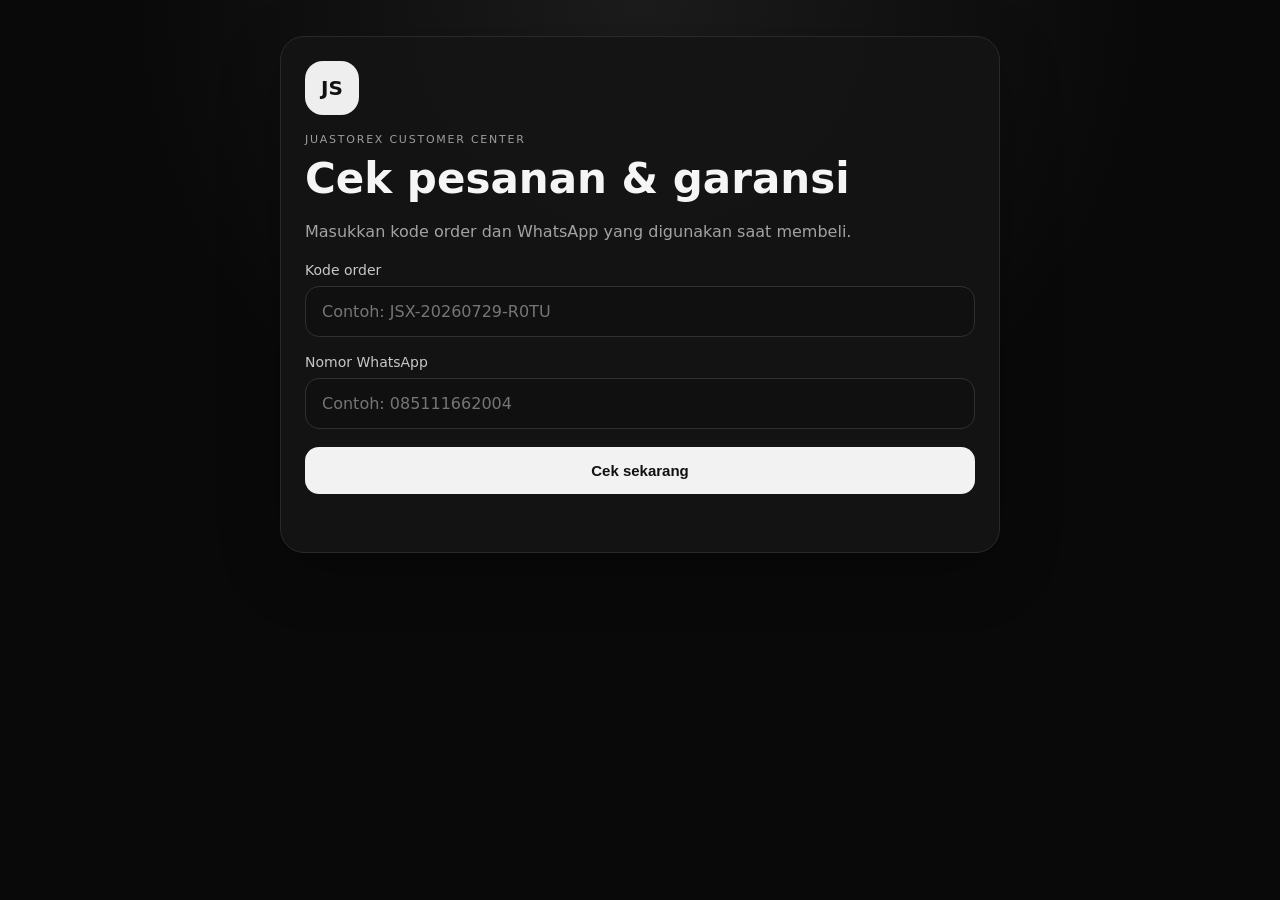
==== public/index.html @ 3ccf3659 "Add files via upload" ====
<!DOCTYPE html>
<html lang="id">
<head>
  <meta charset="UTF-8">
  <meta name="viewport" content="width=device-width, initial-scale=1.0">
  <title>JuaStoreX Customer Center</title>
  <link rel="stylesheet" href="styles.css">
</head>
<body>
  <main class="shell">
    <section class="card">
      <div class="brand">JS</div>
      <p class="eyebrow">JUASTOREX CUSTOMER CENTER</p>
      <h1>Cek pesanan & garansi</h1>
      <p class="muted">Masukkan kode order dan WhatsApp yang digunakan saat membeli.</p>

      <form id="checkForm">
        <label for="orderCode">Kode order</label>
        <input id="orderCode" required placeholder="Contoh: JSX-20260729-R0TU">

        <label for="customerWa">Nomor WhatsApp</label>
        <input id="customerWa" required inputmode="numeric" placeholder="Contoh: 085111662004">

        <button type="submit">Cek sekarang</button>
      </form>
      <p id="message" class="message"></p>
    </section>

    <section id="orderResult" class="card hidden">
      <p class="eyebrow">DETAIL PESANAN</p>
      <div id="orderDetails" class="details"></div>
      <hr>
      <h2>Ajukan klaim garansi</h2>

      <form id="claimForm">
        <label for="claimReason">Alasan kendala</label>
        <textarea id="claimReason" required rows="4" placeholder="Jelaskan kendala dengan jelas"></textarea>

        <label for="claimPhoto">Foto bukti kendala</label>
        <label class="photo-picker" for="claimPhoto">
          <span id="photoText">Pilih foto atau screenshot</span>
          <small>JPG, PNG, atau WEBP • Maksimal 5 MB</small>
        </label>
        <input id="claimPhoto" class="hidden-input" type="file"
               accept="image/jpeg,image/png,image/webp" required>

        <div id="photoPreview" class="preview"></div>
        <button id="claimButton" type="submit">Kirim klaim</button>
      </form>
      <p id="claimMessage" class="message"></p>
    </section>
  </main>
  <script src="app.js"></script>
</body>
</html>
---- public/styles.css ----
:root{color-scheme:dark;font-family:Inter,system-ui,Arial,sans-serif;background:#090909;color:#f5f5f5}*{box-sizing:border-box}body{margin:0;min-height:100vh;background:radial-gradient(circle at top,rgba(255,255,255,.08),transparent 32rem),#090909}.shell{width:min(720px,calc(100% - 28px));margin:0 auto;padding:36px 0 72px}.card{background:rgba(20,20,20,.92);border:1px solid #292929;border-radius:24px;padding:24px;margin-bottom:18px;box-shadow:0 18px 60px rgba(0,0,0,.25)}.brand{width:54px;height:54px;display:grid;place-items:center;border-radius:18px;background:#eee;color:#111;font-weight:900;font-size:20px}.eyebrow{margin:18px 0 8px;letter-spacing:.16em;font-size:11px;color:#9d9d9d}h1,h2{margin:0 0 10px}h1{font-size:clamp(28px,8vw,42px)}h2{font-size:22px}.muted{color:#a2a2a2;line-height:1.6}label{display:block;margin:17px 0 8px;font-size:14px;color:#c8c8c8}input,textarea{width:100%;border:1px solid #303030;border-radius:14px;background:#101010;color:#fff;padding:15px 16px;font:inherit;outline:none}input:focus,textarea:focus{border-color:#777}button{width:100%;margin-top:18px;padding:15px 18px;border:0;border-radius:14px;background:#f2f2f2;color:#111;font-weight:800;font-size:15px;cursor:pointer}button:disabled{opacity:.55;cursor:wait}.details{display:grid;gap:10px}.detail{display:grid;grid-template-columns:140px 1fr;gap:12px;padding:12px 0;border-bottom:1px solid #242424}.detail span:first-child{color:#8f8f8f}hr{border:0;border-top:1px solid #292929;margin:24px 0}.photo-picker{border:1px dashed #414141;border-radius:16px;padding:22px;text-align:center;cursor:pointer;background:#101010}.photo-picker span,.photo-picker small{display:block}.photo-picker span{color:#f0f0f0;font-weight:700}.photo-picker small{margin-top:7px;color:#858585}.hidden-input,.hidden{display:none!important}.preview img{width:100%;max-height:300px;object-fit:contain;border-radius:16px;margin-top:14px;border:1px solid #2f2f2f}.message{min-height:20px;margin:14px 0 0;color:#cfcfcf;line-height:1.5}.message.error{color:#ff8f8f}.message.success{color:#8fffb0}@media(max-width:520px){.card{padding:19px;border-radius:20px}.detail{grid-template-columns:1fr;gap:4px}}
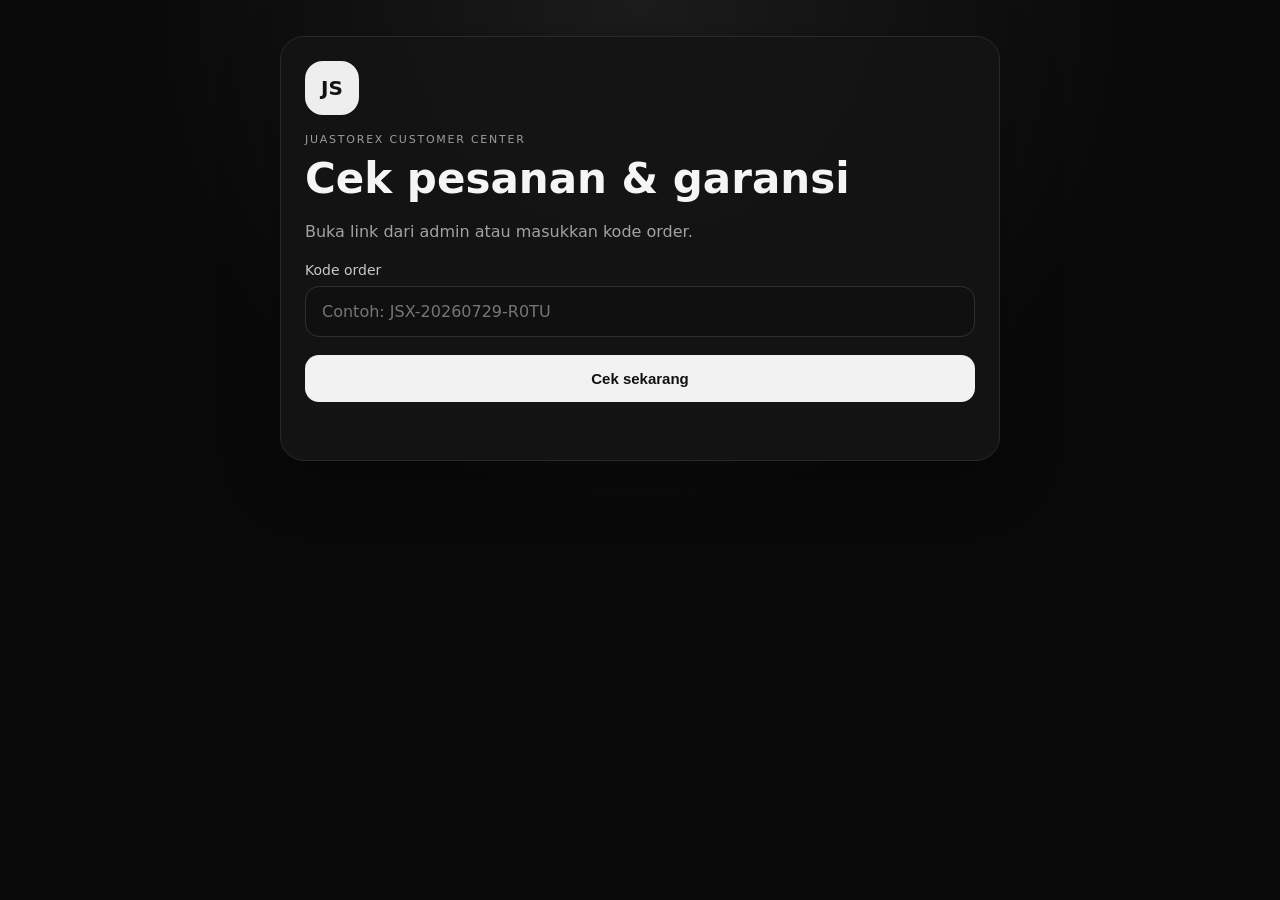
==== commit 2638d15c: "Update index.html" ====
--- a/public/index.html
+++ b/public/index.html
@@ -6,50 +6,99 @@
   <title>JuaStoreX Customer Center</title>
   <link rel="stylesheet" href="styles.css">
 </head>
+
 <body>
   <main class="shell">
+
     <section class="card">
       <div class="brand">JS</div>
+
       <p class="eyebrow">JUASTOREX CUSTOMER CENTER</p>
+
       <h1>Cek pesanan & garansi</h1>
-      <p class="muted">Masukkan kode order dan WhatsApp yang digunakan saat membeli.</p>
+
+      <p class="muted">
+        Buka link dari admin atau masukkan kode order.
+      </p>
 
       <form id="checkForm">
+
         <label for="orderCode">Kode order</label>
-        <input id="orderCode" required placeholder="Contoh: JSX-20260729-R0TU">
 
-        <label for="customerWa">Nomor WhatsApp</label>
-        <input id="customerWa" required inputmode="numeric" placeholder="Contoh: 085111662004">
+        <input
+          id="orderCode"
+          required
+          readonly
+          placeholder="Contoh: JSX-20260729-R0TU"
+        >
 
-        <button type="submit">Cek sekarang</button>
+        <input
+          id="customerWa"
+          hidden
+          readonly
+        >
+
+        <button type="submit">
+          Cek sekarang
+        </button>
+
       </form>
+
       <p id="message" class="message"></p>
+
     </section>
 
     <section id="orderResult" class="card hidden">
+
       <p class="eyebrow">DETAIL PESANAN</p>
+
       <div id="orderDetails" class="details"></div>
+
       <hr>
+
       <h2>Ajukan klaim garansi</h2>
 
       <form id="claimForm">
+
         <label for="claimReason">Alasan kendala</label>
-        <textarea id="claimReason" required rows="4" placeholder="Jelaskan kendala dengan jelas"></textarea>
+
+        <textarea
+          id="claimReason"
+          required
+          rows="4"
+          placeholder="Jelaskan kendala dengan jelas"
+        ></textarea>
 
         <label for="claimPhoto">Foto bukti kendala</label>
+
         <label class="photo-picker" for="claimPhoto">
           <span id="photoText">Pilih foto atau screenshot</span>
           <small>JPG, PNG, atau WEBP • Maksimal 5 MB</small>
         </label>
-        <input id="claimPhoto" class="hidden-input" type="file"
-               accept="image/jpeg,image/png,image/webp" required>
+
+        <input
+          id="claimPhoto"
+          class="hidden-input"
+          type="file"
+          accept="image/jpeg,image/png,image/webp"
+          required
+        >
 
         <div id="photoPreview" class="preview"></div>
-        <button id="claimButton" type="submit">Kirim klaim</button>
+
+        <button id="claimButton" type="submit">
+          Kirim klaim
+        </button>
+
       </form>
+
       <p id="claimMessage" class="message"></p>
+
     </section>
+
   </main>
+
   <script src="app.js"></script>
+
 </body>
 </html>
